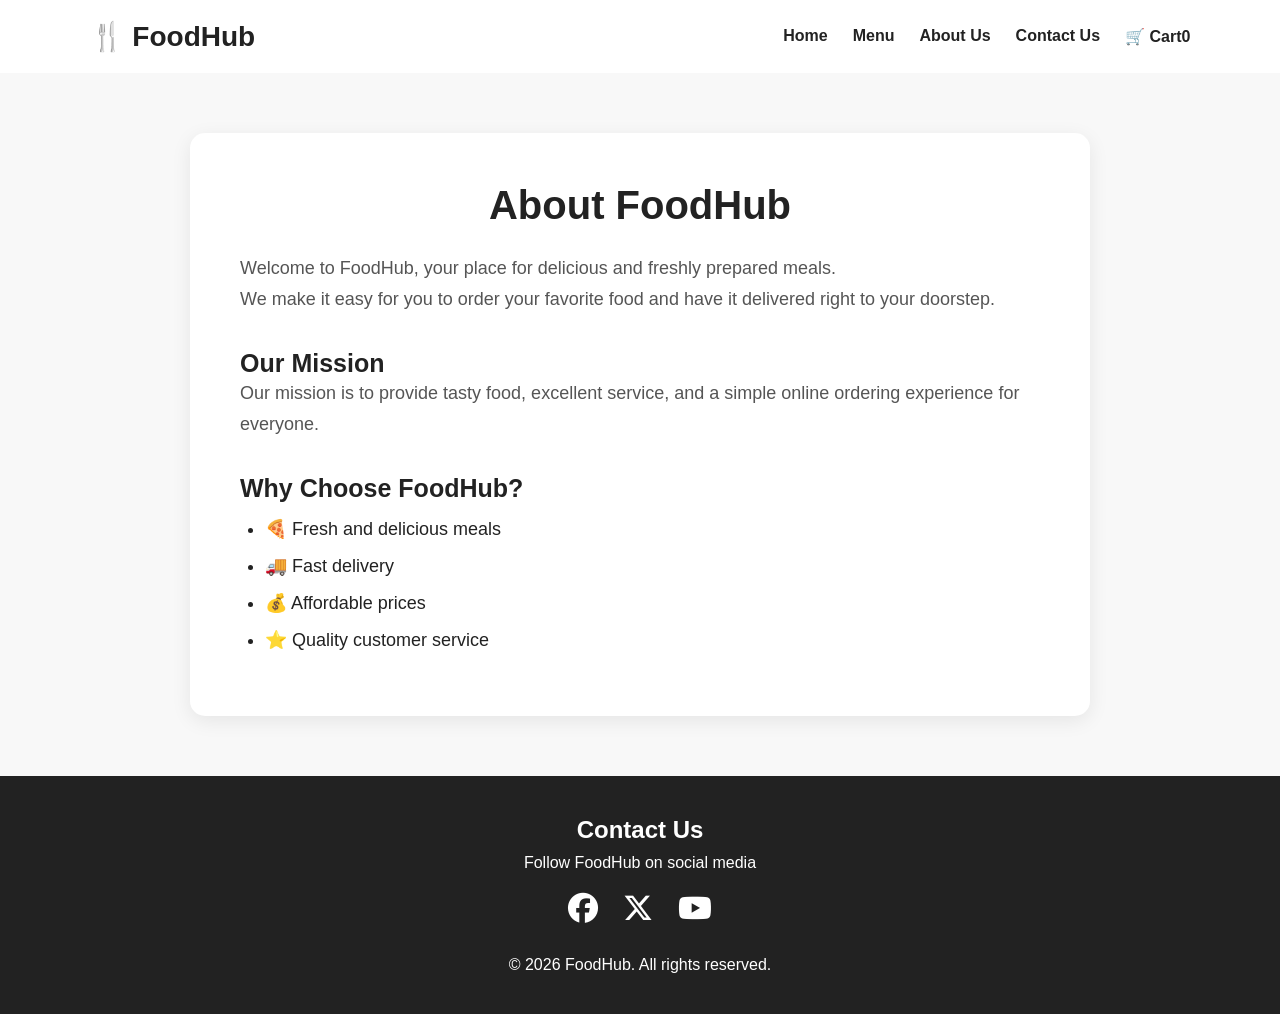
==== about-DESKTOP-LKESPAM.html @ 02cb3d6c "Update website" ====
<!DOCTYPE html>
<html lang="en">

<head>
    <meta charset="UTF-8">
    <meta name="viewport" content="width=device-width, initial-scale=1.0">

    <title>FoodHub | About Us</title>

    <link rel="stylesheet" href="css/style.css">

    <!-- Font Awesome -->
    <link rel="stylesheet"
        href="https://cdnjs.cloudflare.com/ajax/libs/font-awesome/6.7.2/css/all.min.css">
</head>

<body>

    <!-- Header -->
    <header>

        <nav>

            <h1>🍴 FoodHub</h1>

            <ul>
                <li><a href="index.html">Home</a></li>
                <li><a href="menu.html">Menu</a></li>
                <li><a href="about.html">About Us</a></li>
                <li><a href="contact.html">Contact Us</a></li>
                <li><a href="cart.html">🛒 Cart</a></li>
            </ul>

        </nav>

    </header>


    <!-- Main Content -->
    <main>

        <section class="about">

            <h2>About FoodHub</h2>

            <p>
                Welcome to FoodHub, your place for delicious and
                freshly prepared meals.
            </p>

            <p>
                We make it easy for you to order your favorite food
                and have it delivered right to your doorstep.
            </p>

            <h3>Our Mission</h3>

            <p>
                Our mission is to provide tasty food, excellent service,
                and a simple online ordering experience for everyone.
            </p>

            <h3>Why Choose FoodHub?</h3>

            <ul>
                <li>🍕 Fresh and delicious meals</li>
                <li>🚚 Fast delivery</li>
                <li>💰 Affordable prices</li>
                <li>⭐ Quality customer service</li>
            </ul>

        </section>

    </main>


    <!-- Footer -->
    <footer>

        <div class="contact-footer">

            <h2>Contact Us</h2>

            <p>Follow FoodHub on social media</p>

            <div class="social-icons">

                <a href="#" aria-label="Facebook">
                    <i class="fa-brands fa-facebook"></i>
                </a>

                <a href="#" aria-label="Twitter">
                    <i class="fa-brands fa-x-twitter"></i>
                </a>

                <a href="#" aria-label="YouTube">
                    <i class="fa-brands fa-youtube"></i>
                </a>

            </div>

        </div>

        <p>&copy; 2026 FoodHub. All rights reserved.</p>

    </footer>


    <script src="js/script.js"></script>

</body>
</html>
---- css/style.css ----
/* Reset */

* {
    margin: 0;
    padding: 0;
    box-sizing: border-box;
}


/* Body */

body {
    font-family: Arial, sans-serif;
    background-color: #f8f8f8;
    color: #222;
}


/* Navigation */

nav {
    display: flex;
    justify-content: space-between;
    align-items: center;
    padding: 20px 7%;
    background-color: white;
}

nav h1 {
    font-size: 28px;
}

nav ul {
    display: flex;
    gap: 25px;
    list-style: none;
}

nav ul li a {
    text-decoration: none;
    color: #222;
    font-weight: bold;
}

nav ul li a:hover {
    color: orange;
}/* Footer */

footer {
    text-align: center;
    padding: 40px 20px;
    background-color: #222;
    color: white;
}

.contact-footer h2 {
    margin-bottom: 10px;
}

.contact-footer p {
    margin-bottom: 20px;
}

.social-icons {
    display: flex;
    justify-content: center;
    gap: 25px;
    margin-bottom: 30px;
}

.social-icons a {
    color: white;
    font-size: 30px;
    text-decoration: none;
    transition: 0.3s;
}

.social-icons a:hover {
    transform: translateY(-5px);
}

/* Hero Section */

.hero {
    min-height: 500px;
    display: flex;
    align-items: center;
    padding: 60px 7%;
    background-color: #fff3e6;
}

.hero-text {
    max-width: 600px;
}

.hero-text h2 {
    font-size: 50px;
    margin-bottom: 20px;
}

.hero-text p {
    font-size: 20px;
    line-height: 1.6;
    margin-bottom: 30px;
}

.hero-text a {
    display: inline-block;
    padding: 14px 28px;
    background-color: orange;
    color: white;
    text-decoration: none;
    border-radius: 8px;
    font-weight: bold;
}

.hero-text a:hover {
    background-color: darkorange;
}


/* Popular Foods */

.popular {
    padding: 60px 7%;
    text-align: center;
}

.popular > h2 {
    font-size: 35px;
    margin-bottom: 35px;
}

.food-container {
    display: flex;
    justify-content: center;
    gap: 30px;
    flex-wrap: wrap;
}


/* Food Cards */

.food-card {
    width: 300px;
    background-color: white;
    border-radius: 12px;
    overflow: hidden;
    box-shadow: 0 5px 15px rgba(0, 0, 0, 0.1);
    padding-bottom: 20px;
}

.food-card img {
    width: 100%;
    height: 200px;
    object-fit: cover;
}

.food-card h3 {
    font-size: 22px;
    margin: 15px 0 8px;
}

.food-card p {
    margin-bottom: 10px;
}

.food-card strong {
    font-size: 20px;
}

/* ============================= */
/* GENERAL BODY */
/* ============================= */

body {
    margin: 0;
    font-family: Arial, sans-serif;
    background-color: #f8f8f8;
    color: #222;
}


/* ============================= */
/* MENU PAGE */
/* ============================= */

.menu-heading {
    text-align: center;
    padding: 50px 20px 20px;
}

.menu-heading h2 {
    font-size: 40px;
    margin-bottom: 10px;
}

.menu-heading p {
    font-size: 18px;
    color: #666;
}

.menu {
    padding: 30px 7% 70px;
}

.food-container {
    display: flex;
    justify-content: center;
    gap: 30px;
    flex-wrap: wrap;
}

.food-card {
    width: 280px;
    background-color: white;
    border-radius: 15px;
    overflow: hidden;
    box-shadow: 0 5px 20px rgba(0, 0, 0, 0.1);
    padding-bottom: 20px;
    transition: transform 0.3s;
}

.food-card:hover {
    transform: translateY(-8px);
}

.food-card img {
    width: 100%;
    height: 200px;
    object-fit: cover;
}

.food-card h3,
.food-card p,
.food-card strong {
    margin-left: 20px;
    margin-right: 20px;
}

.food-card h3 {
    font-size: 23px;
    margin-top: 18px;
}

.food-card p {
    color: #666;
    line-height: 1.5;
}

.food-card strong {
    display: block;
    font-size: 20px;
    margin-bottom: 15px;
}

.food-card button {
    margin-left: 20px;
    padding: 10px 18px;
    border: none;
    border-radius: 7px;
    background-color: orange;
    color: white;
    font-weight: bold;
    cursor: pointer;
}

.food-card button:hover {
    background-color: darkorange;
}


/* ============================= */
/* ABOUT PAGE */
/* ============================= */

.about {
    max-width: 900px;
    margin: 60px auto;
    padding: 50px;
    background-color: white;
    border-radius: 15px;
    box-shadow: 0 5px 20px rgba(0, 0, 0, 0.08);
}

.about h2 {
    text-align: center;
    font-size: 40px;
    margin-bottom: 25px;
}

.about h3 {
    font-size: 25px;
    margin-top: 35px;
}

.about p {
    font-size: 18px;
    line-height: 1.7;
    color: #555;
}

.about ul {
    padding-left: 25px;
}

.about li {
    margin: 15px 0;
    font-size: 18px;
}


/* ============================= */
/* CONTACT PAGE */
/* ============================= */

.contact {
    max-width: 1100px;
    margin: 50px auto;
    padding: 20px;
}

.contact > h2 {
    text-align: center;
    font-size: 40px;
    margin-bottom: 10px;
}

.contact > p {
    text-align: center;
    font-size: 18px;
    color: #666;
    margin-bottom: 40px;
}

.contact-info {
    display: flex;
    justify-content: center;
    gap: 30px;
    flex-wrap: wrap;
    margin-bottom: 40px;
}

.contact-info p {
    background-color: white;
    padding: 20px;
    border-radius: 10px;
    box-shadow: 0 3px 12px rgba(0, 0, 0, 0.08);
}


/* Contact Form */

.contact form {
    max-width: 650px;
    margin: 0 auto 50px;
    background-color: white;
    padding: 35px;
    border-radius: 15px;
    box-shadow: 0 5px 20px rgba(0, 0, 0, 0.08);
}

.contact form label {
    display: block;
    margin-top: 15px;
    margin-bottom: 7px;
    font-weight: bold;
}

.contact form input,
.contact form textarea {
    width: 100%;
    padding: 12px;
    border: 1px solid #ccc;
    border-radius: 7px;
    font-size: 16px;
    box-sizing: border-box;
}

.contact form textarea {
    resize: vertical;
}

.contact form button {
    margin-top: 20px;
    padding: 13px 25px;
    border: none;
    border-radius: 7px;
    background-color: orange;
    color: white;
    font-size: 16px;
    font-weight: bold;
    cursor: pointer;
}

.contact form button:hover {
    background-color: darkorange;
}


/* ============================= */
/* MAP */
/* ============================= */

.map {
    margin-top: 40px;
}

.map h3 {
    text-align: center;
    font-size: 28px;
    margin-bottom: 20px;
}

.map iframe {
    width: 100%;
    border-radius: 15px;
}


/* ============================= */
/* MOBILE RESPONSIVE DESIGN */
/* ============================= */

@media (max-width: 700px) {

    .about {
        margin: 30px 15px;
        padding: 25px;
    }

    .about h2,
    .contact > h2 {
        font-size: 30px;
    }

    .contact {
        margin: 30px 10px;
    }

    .contact form {
        padding: 25px;
    }

    .food-card {
        width: 100%;
        max-width: 350px;
    }

}

/* =========================
   CART PAGE
========================= */

.cart {
    max-width: 1000px;
    margin: 50px auto;
    padding: 30px;
    min-height: 400px;
}

.cart h2 {
    text-align: center;
    font-size: 36px;
    margin-bottom: 30px;
}

#cart-items {
    display: flex;
    flex-direction: column;
    gap: 15px;
}

.cart-item {
    background: white;
    padding: 20px;
    border-radius: 12px;
    box-shadow: 0 4px 12px rgba(0, 0, 0, 0.1);

    display: flex;
    justify-content: space-between;
    align-items: center;
}

.cart-item h3 {
    margin: 0;
}

.cart-item p {
    margin: 5px 0;
}

#cart-total {
    text-align: right;
    font-size: 24px;
    margin-top: 30px;
}

#clear-cart {
    display: block;
    margin: 20px auto;
    padding: 12px 25px;
    border: none;
    border-radius: 8px;
    cursor: pointer;
    font-size: 16px;
}
.map-container {
    width: 100%;
    max-width: 1000px;
    margin: 40px auto;
}

.map-container iframe {
    width: 100%;
    height: 400px;
    border: 0;
    display: block;
}

/* =========================
   CHECKOUT PAGE
========================= */

.checkout {
    max-width: 700px;
    margin: 50px auto;
    padding: 40px;
    background: white;
    border-radius: 15px;
    box-shadow: 0 5px 20px rgba(0, 0, 0, 0.08);
}

.checkout h2 {
    text-align: center;
    font-size: 36px;
    margin-bottom: 10px;
}

.checkout > p {
    text-align: center;
    color: #666;
    margin-bottom: 35px;
}

.checkout form {
    display: flex;
    flex-direction: column;
}

.checkout label {
    font-weight: bold;
    margin-top: 18px;
    margin-bottom: 7px;
}

.checkout input,
.checkout textarea {
    width: 100%;
    box-sizing: border-box;
    padding: 13px;
    border: 1px solid #ccc;
    border-radius: 8px;
    font-size: 16px;
    font-family: Arial, sans-serif;
}

.checkout input:focus,
.checkout textarea:focus {
    outline: none;
    border-color: orange;
}

.checkout textarea {
    resize: vertical;
}

.checkout button {
    margin-top: 25px;
    padding: 14px;
    border: none;
    border-radius: 8px;
    background-color: orange;
    color: white;
    font-size: 17px;
    font-weight: bold;
    cursor: pointer;
}

.checkout button:hover {
    background-color: darkorange;
}

/* =========================
   CART QUANTITY CONTROLS
========================= */

.quantity-controls {
    display: flex;
    align-items: center;
    gap: 12px;
}

.quantity-controls button {
    width: 35px;
    height: 35px;
    border: none;
    border-radius: 6px;
    background-color: orange;
    color: white;
    font-size: 20px;
    font-weight: bold;
    cursor: pointer;
}

.quantity-controls button:hover {
    background-color: darkorange;
}

.quantity-controls span {
    min-width: 25px;
    text-align: center;
    font-size: 18px;
    font-weight: bold;
}

.remove-item {
    padding: 8px 14px;
    border: none;
    border-radius: 6px;
    cursor: pointer;
    background-color: #333;
    color: white;
}

.remove-item:hover {
    background-color: #555;
}

/* Checkout Button */
#checkoutBtn {
    display: block;
    margin: 25px 0 40px auto;
    padding: 15px 35px;
    background: #ff9800;
    color: white;
    border: none;
    border-radius: 10px;
    font-size: 18px;
    font-weight: bold;
    cursor: pointer;
    transition: 0.3s ease;
}

#checkoutBtn:hover {
    background: #e68900;
    transform: translateY(-2px);
    box-shadow: 0 5px 15px rgba(0, 0, 0, 0.15);
}

#checkoutBtn:active {
    transform: translateY(0);
}

/* Checkout Button */
#checkoutBtn {
    display: block;
    width: fit-content;
    margin: 25px 0 50px auto;
    padding: 14px 30px;
    background: #ff9800;
    color: white;
    text-decoration: none;
    border-radius: 10px;
    font-size: 18px;
    font-weight: bold;
    transition: 0.3s ease;
}

#checkoutBtn:hover {
    background: #e68900;
    transform: translateY(-2px);
    box-shadow: 0 5px 15px rgba(0, 0, 0, 0.15);
}
/* Checkout Page Polish */
textarea,
input {
    box-sizing: border-box;
    width: 100%;
    border: 1px solid #ddd;
    border-radius: 12px;
    padding: 16px;
    font-size: 16px;
    font-family: inherit;
    outline: none;
    transition: 0.2s ease;
}

textarea:focus,
input:focus {
    border-color: #ff9800;
    box-shadow: 0 0 0 3px rgba(255, 152, 0, 0.12);
}

textarea {
    resize: vertical;
}

button[type="submit"] {
    width: 100%;
    margin-top: 20px;
    padding: 16px;
    background: #ff9800;
    color: white;
    border: none;
    border-radius: 12px;
    font-size: 18px;
    font-weight: bold;
    cursor: pointer;
    transition: 0.3s ease;
}

button[type="submit"]:hover {
    background: #e68900;
    transform: translateY(-2px);
    box-shadow: 0 5px 15px rgba(0, 0, 0, 0.15);
}

/* ============================= */
/* Mobile Responsive Navigation */
/* ============================= */

@media (max-width: 600px) {

    nav {
        padding: 12px 16px;
        flex-direction: column;
        gap: 10px;
    }

    nav h1 {
        font-size: 24px;
        margin: 0;
    }

    nav ul {
        width: 100%;
        justify-content: center;
        gap: 14px;
        flex-wrap: wrap;
        margin: 0;
        padding: 0;
    }

    nav ul li a {
        font-size: 14px;
        white-space: nowrap;
    }

}
/* ============================= */
/* Mobile Cart Layout */
/* ============================= */

@media (max-width: 600px) {

    .cart-item {
        display: flex;
        flex-direction: column;
        align-items: flex-start;
        gap: 15px;
        padding: 20px;
    }

    .cart-item h3 {
        margin: 0;
    }

    .cart-item .quantity-controls {
        width: 100%;
        display: flex;
        align-items: center;
        justify-content: flex-start;
        gap: 15px;
    }

    .cart-item button {
        margin: 0;
    }

    .cart-item .remove-btn {
        width: 100%;
    }

}

@media (max-width: 600px) {

    nav {
        padding: 12px 15px;
        flex-direction: column;
        gap: 10px;
    }

    nav h1 {
        font-size: 28px;
        margin: 0;
    }

    nav ul {
        display: flex;
        flex-wrap: wrap;
        justify-content: center;
        gap: 12px 18px;
        padding: 0;
        margin: 0;
    }

    nav ul li a {
        font-size: 16px;
    }
}

/* Payment Options */

.payment-options {
    display: flex;
    flex-direction: column;
    gap: 12px;
    margin: 10px 0 25px;
}

.payment-options label {
    display: flex;
    align-items: center;
    gap: 10px;
    padding: 15px;
    border: 2px solid #ddd;
    border-radius: 10px;
    cursor: pointer;
    font-weight: bold;
    background-color: white;
}

.payment-options label:hover {
    border-color: orange;
}

.payment-options input[type="radio"] {
    width: auto;
    margin: 0;
}
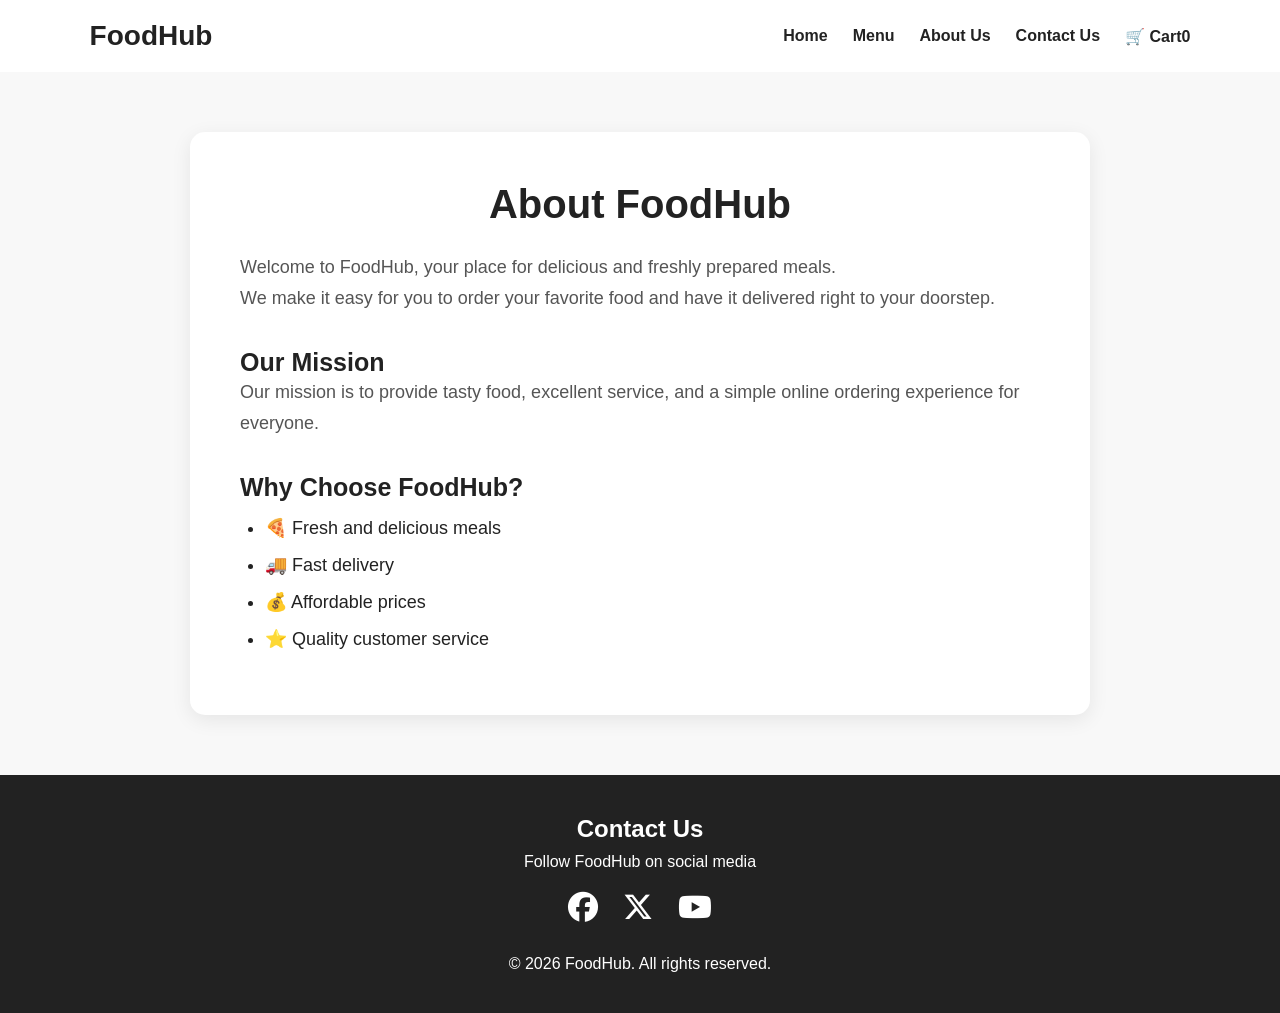
==== commit 9086deb7: "Update website" ====
--- a/about-DESKTOP-LKESPAM.html
+++ b/about-DESKTOP-LKESPAM.html
@@ -21,7 +21,7 @@
 
         <nav>
 
-            <h1>🍴 FoodHub</h1>
+            <h1> FoodHub</h1>
 
             <ul>
                 <li><a href="index.html">Home</a></li>
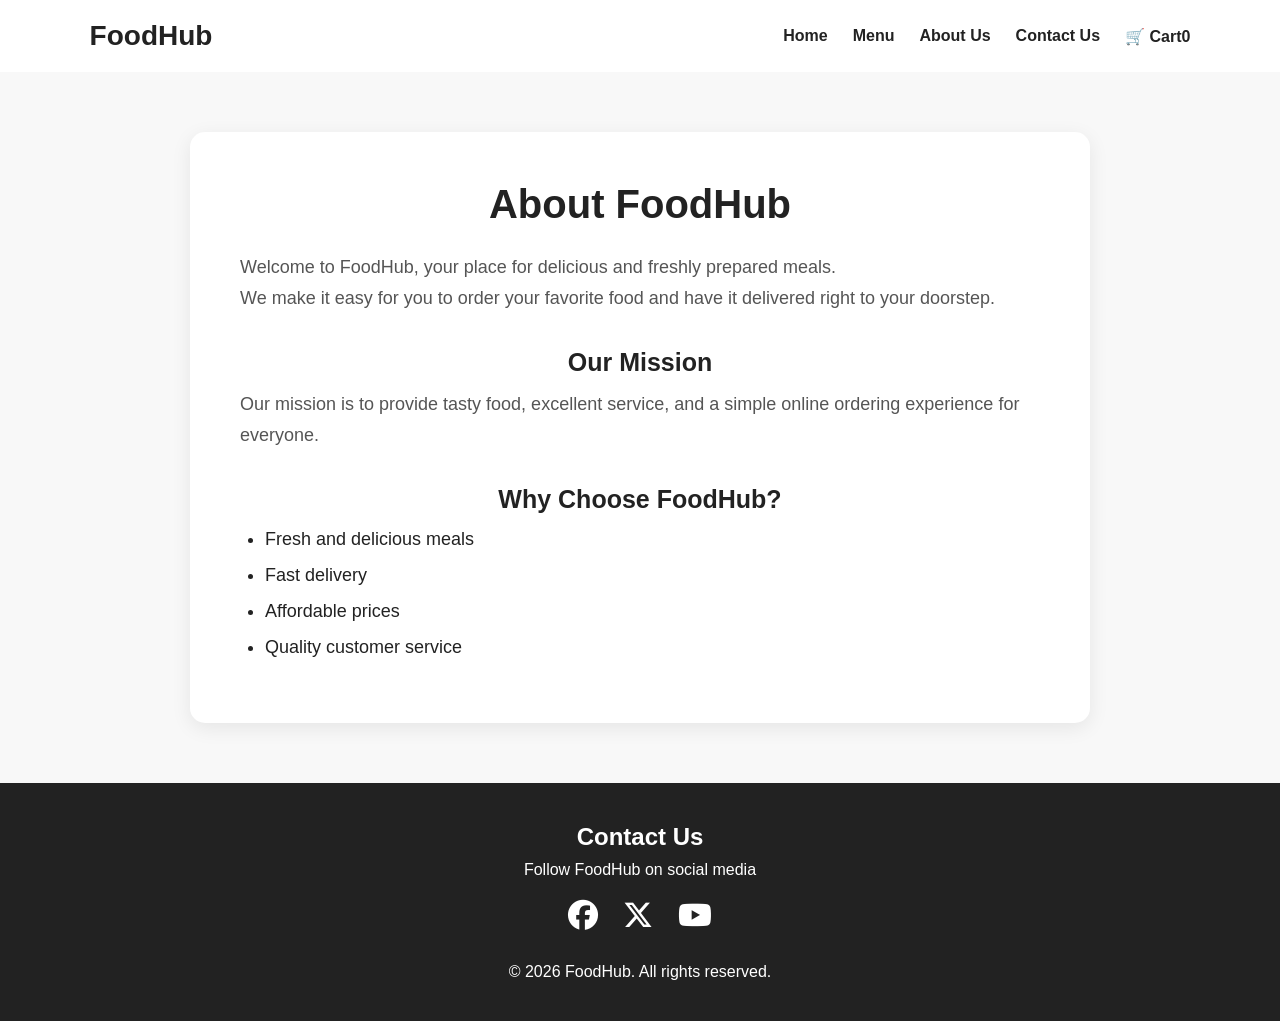
==== commit fd3ff5e0: "Update website" ====
--- a/about-DESKTOP-LKESPAM.html
+++ b/about-DESKTOP-LKESPAM.html
@@ -63,10 +63,10 @@
             <h3>Why Choose FoodHub?</h3>
 
             <ul>
-                <li>🍕 Fresh and delicious meals</li>
-                <li>🚚 Fast delivery</li>
-                <li>💰 Affordable prices</li>
-                <li>⭐ Quality customer service</li>
+                <li> Fresh and delicious meals</li>
+                <li> Fast delivery</li>
+                <li> Affordable prices</li>
+                <li> Quality customer service</li>
             </ul>
 
         </section>
--- a/css/style.css
+++ b/css/style.css
@@ -851,4 +851,9 @@
 .payment-options input[type="radio"] {
     width: auto;
     margin: 0;
+}
+
+h3{
+    text-align: center;
+    margin-bottom: 12px;
 }
